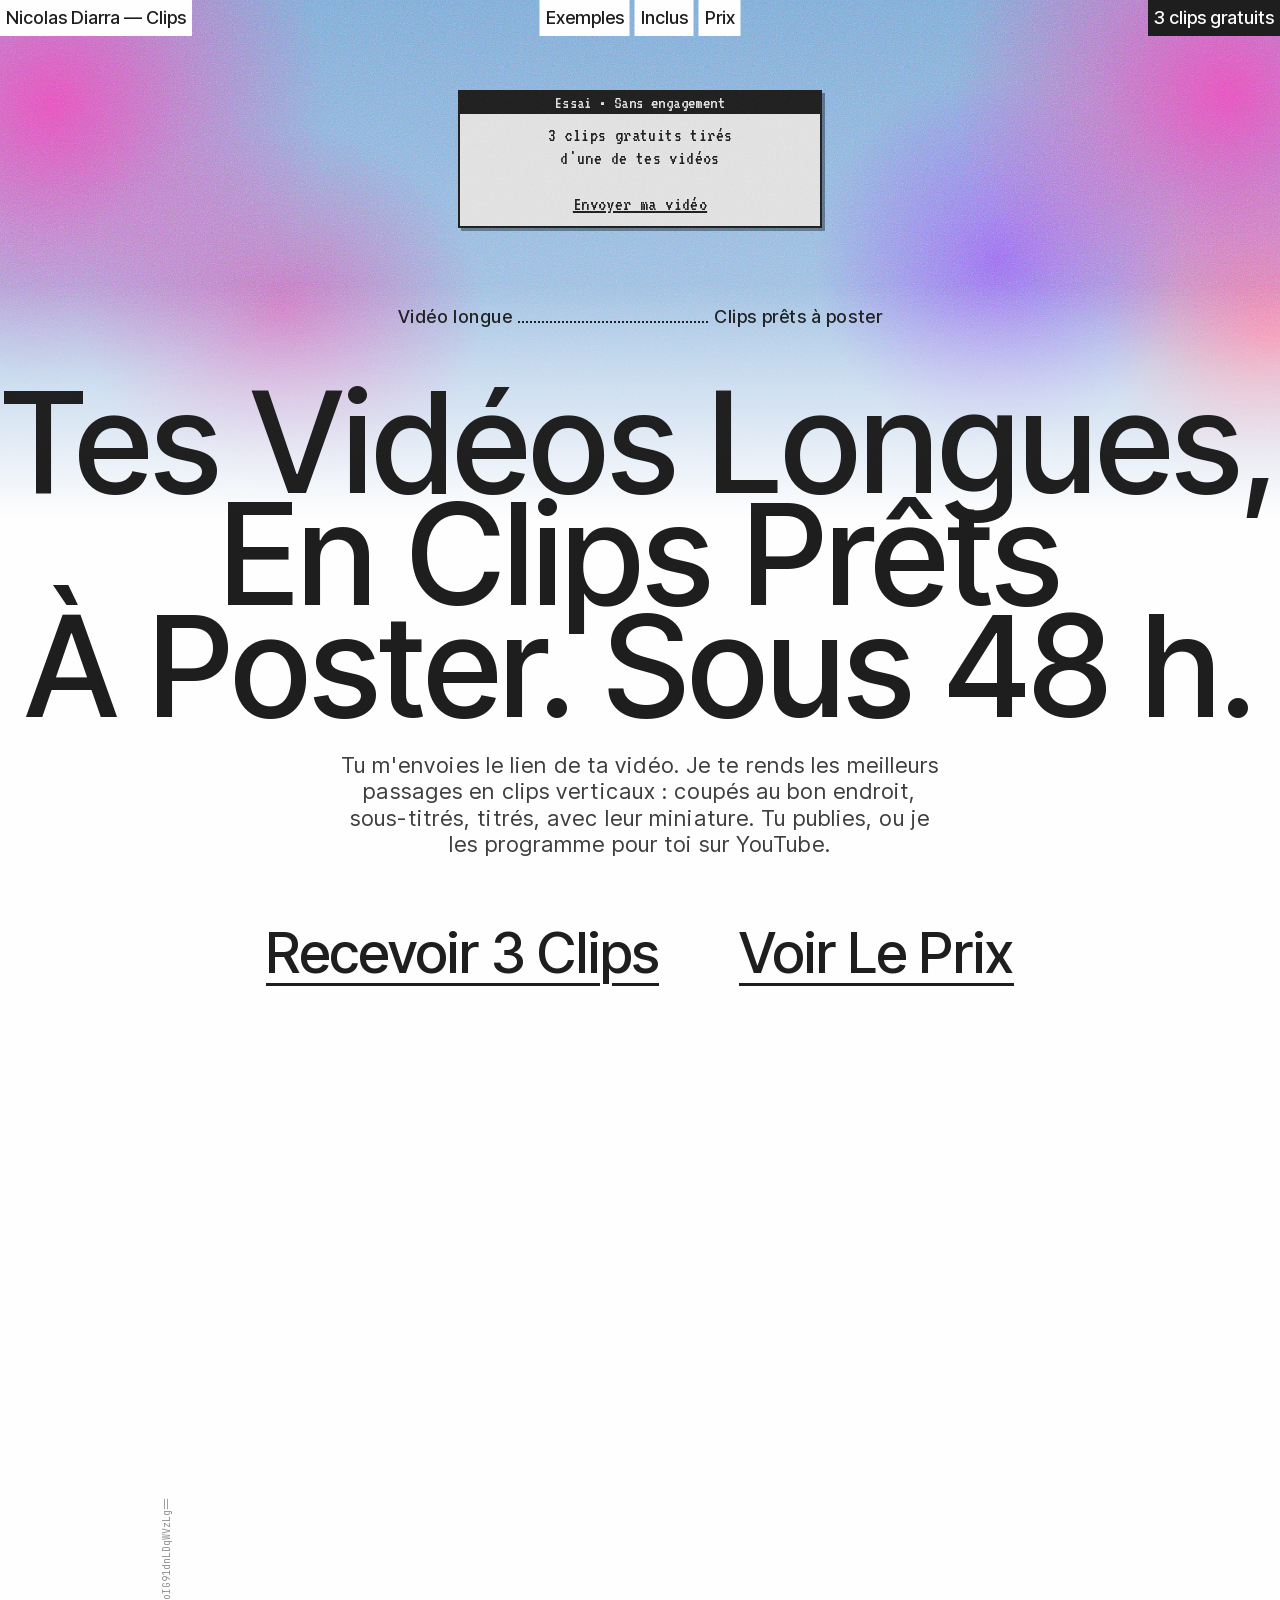
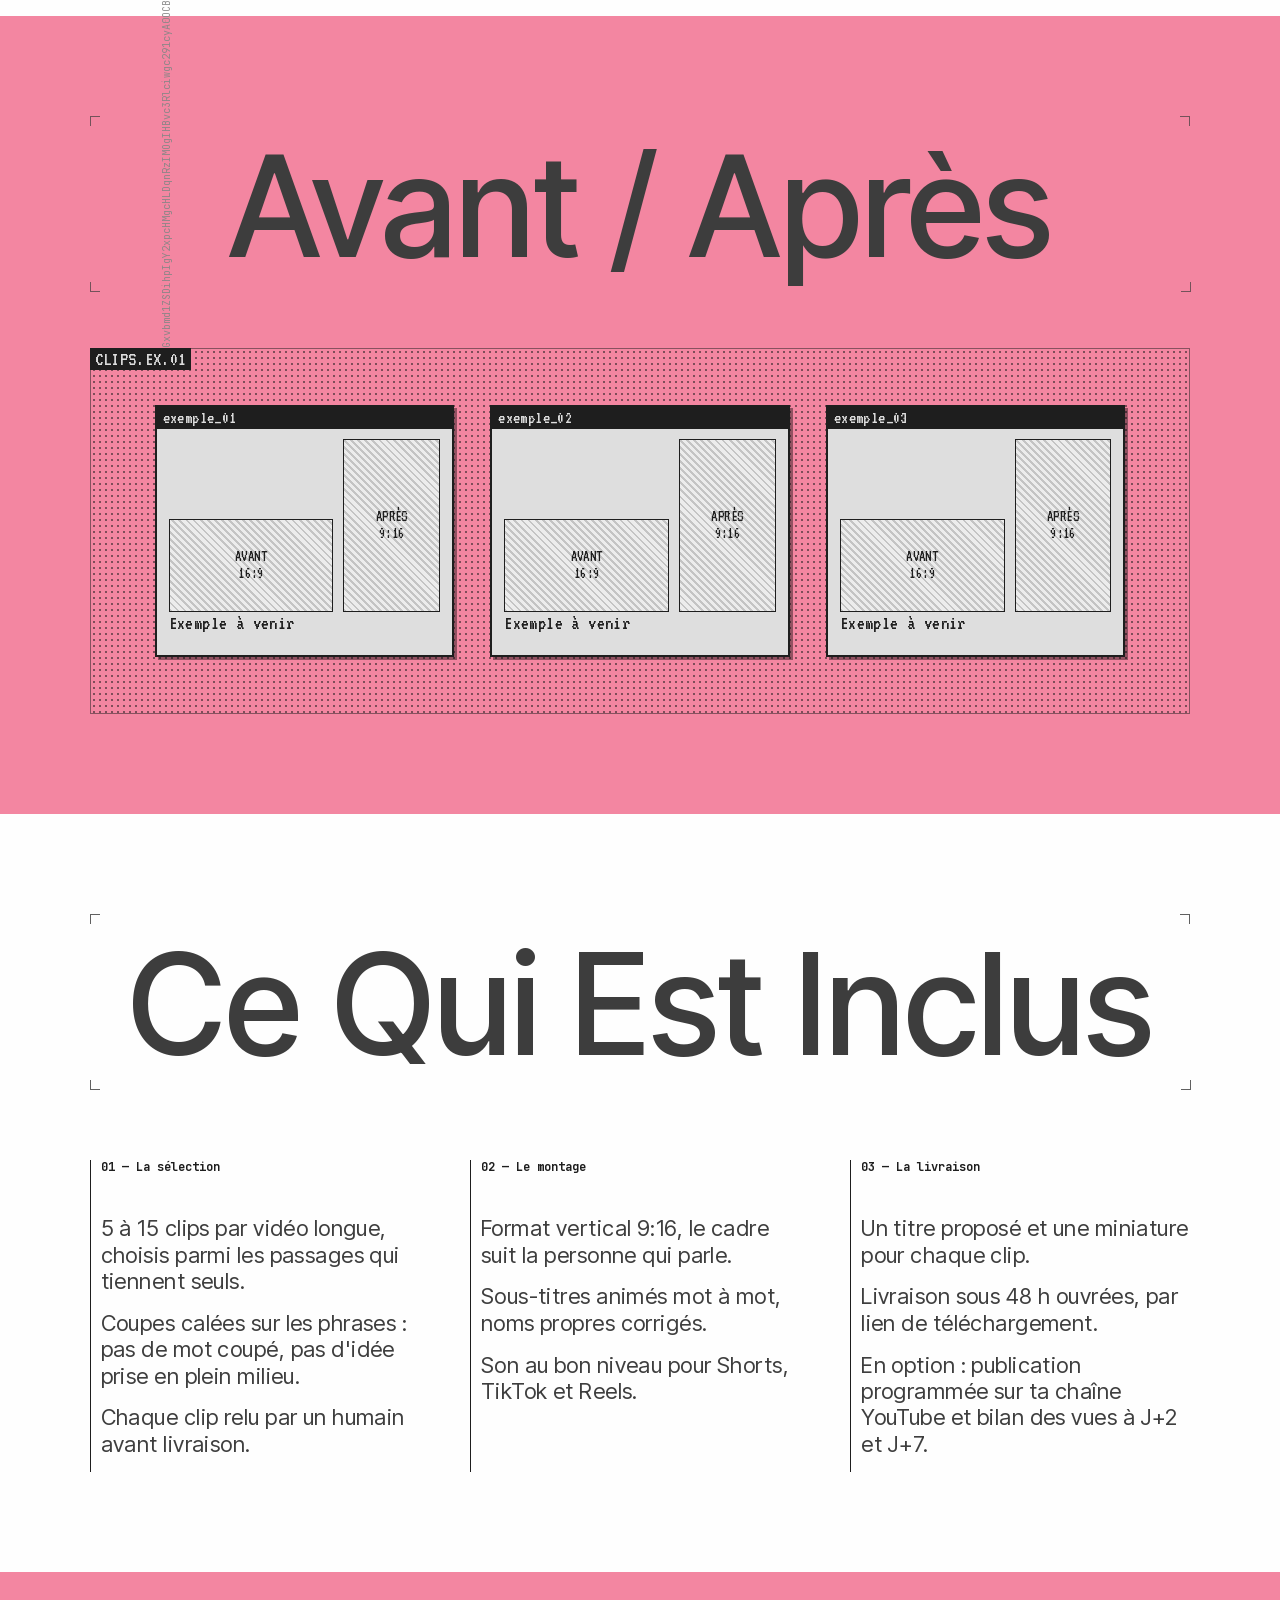
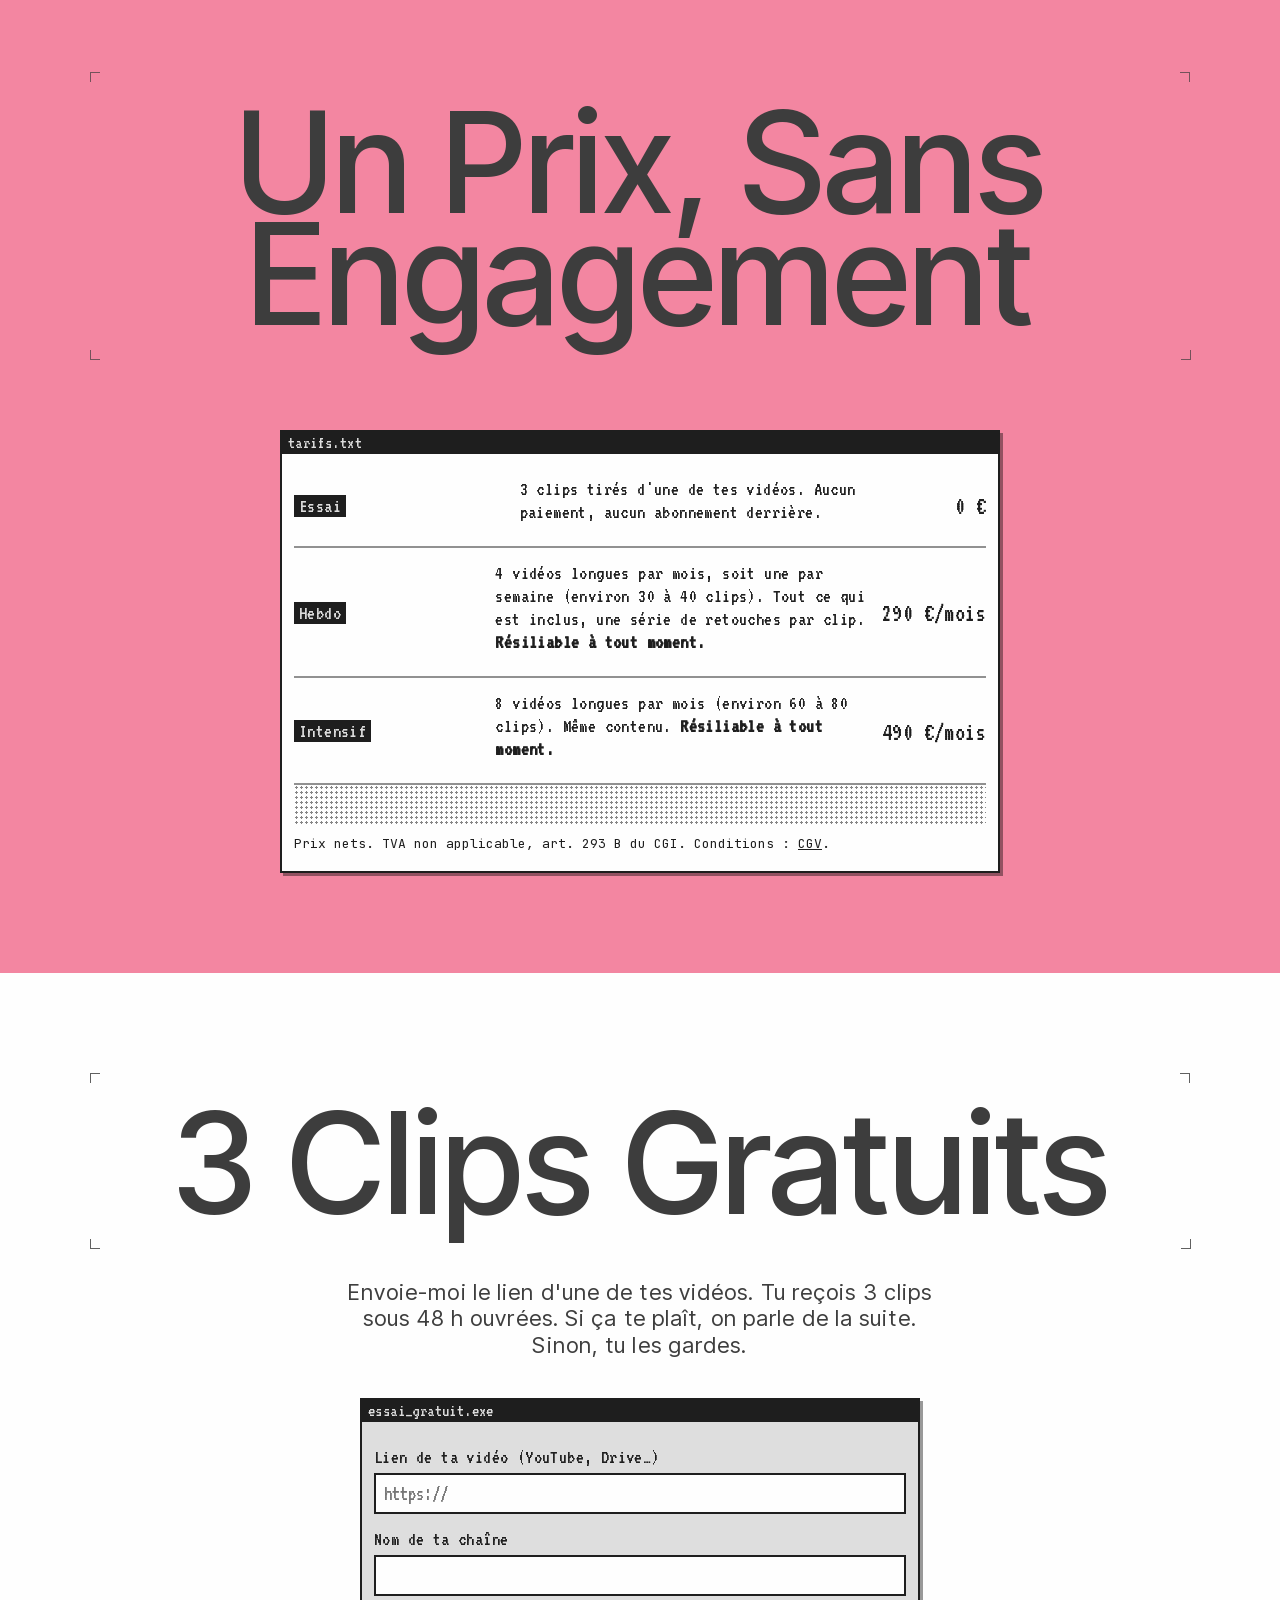
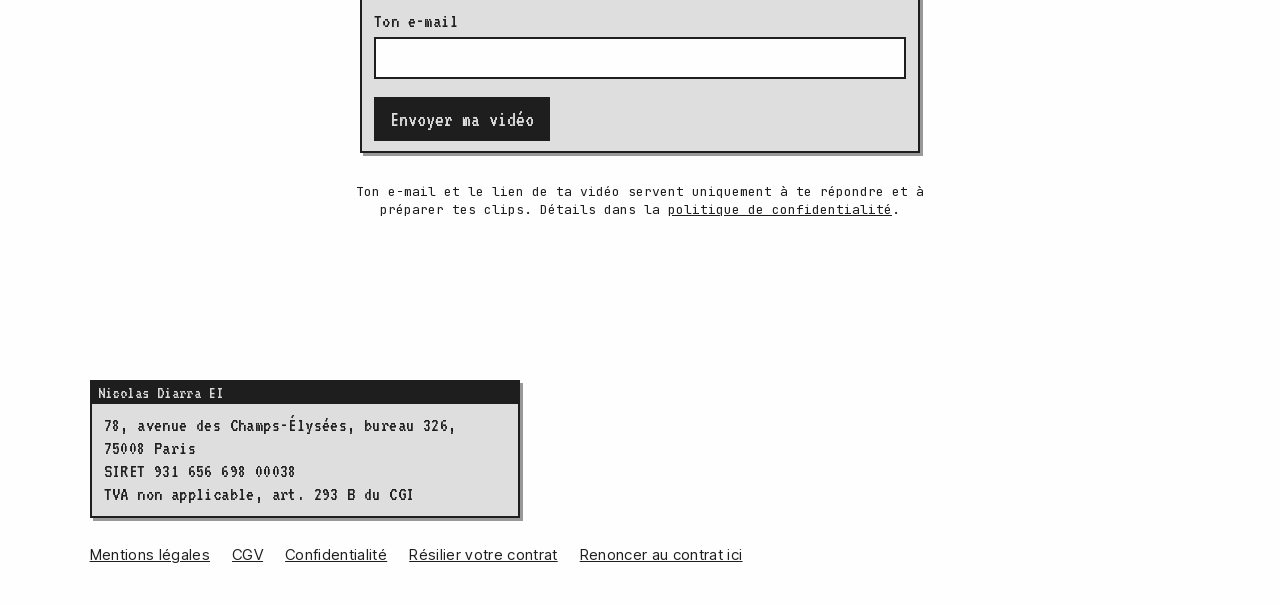
==== index.html @ 6a2fa3ce "Exemples : texte neutre en attendant les vrais" ====
<!doctype html>
<html lang="fr">
<head>
  <meta charset="utf-8">
  <meta name="viewport" content="width=device-width, initial-scale=1">
  <title>Tes vidéos longues en clips prêts à poster — Nicolas Diarra</title>
  <meta name="description" content="Clips verticaux sous-titrés, titrés, avec miniature, tirés de tes vidéos longues. Livrés sous 48 h ouvrées. Abonnement sans engagement.">
  <link rel="stylesheet" href="style.css">
</head>
<body>

<header class="nav">
  <div><a href="#">Nicolas Diarra — Clips</a></div>
  <div class="centre">
    <a href="#exemples">Exemples</a>
    <a href="#inclus">Inclus</a>
    <a href="#prix">Prix</a>
  </div>
  <div><a class="noir" href="#essai">3 clips gratuits</a></div>
</header>

<main>

<section class="heros">
  <div class="fenetre">
    <div class="barre">Essai • Sans engagement</div>
    <div class="contenu">3 clips gratuits tirés<br>d'une de tes vidéos<br><br><a href="#essai">Envoyer ma vidéo</a></div>
  </div>

  <p class="pointilles">Vidéo longue <span class="points"></span> Clips prêts à poster</p>

  <h1 class="geant">Tes Vidéos Longues,<br>En Clips Prêts<br>À Poster. Sous 48&nbsp;h.</h1>

  <p class="centre-texte chapeau">Tu m'envoies le lien de ta vidéo. Je te rends les meilleurs passages en clips verticaux : coupés au bon endroit, sous-titrés, titrés, avec leur miniature. Tu publies, ou je les programme pour toi sur YouTube.</p>

  <div class="actions">
    <a class="action" href="#essai">Recevoir 3 Clips</a>
    <a class="action" href="#prix">Voir Le Prix</a>
  </div>

  <span class="vertical" aria-hidden="true">Vmlkw6lvIGxvbmd1ZSDihpIgY2xpcHMgcHLDqnRzIMOgIHBvc3Rlciwgc291cyA0OCBoIG91dnLDqWVzLg==</span>
</section>

<section id="exemples" class="rose">
  <div class="crochets"><h2 class="grand">Avant / Après</h2></div>

  <div class="trame">
    <span class="etiquette badge">CLIPS.EX.01</span>
    <!-- Remplacer chaque .ecran par une vraie capture ou une courte vidéo
         (<video src="…" muted loop playsinline autoplay>), uniquement avec l'accord écrit du créateur concerné. -->
    <div class="exemples">
      <div class="fenetre">
        <div class="barre">exemple_01</div>
        <div class="contenu">
          <div class="ecrans">
            <div class="ecran paysage">AVANT<br>16:9</div>
            <div class="ecran portrait">APRÈS<br>9:16</div>
          </div>
          <p class="exemple-legende">Exemple à venir</p>
        </div>
      </div>
      <div class="fenetre">
        <div class="barre">exemple_02</div>
        <div class="contenu">
          <div class="ecrans">
            <div class="ecran paysage">AVANT<br>16:9</div>
            <div class="ecran portrait">APRÈS<br>9:16</div>
          </div>
          <p class="exemple-legende">Exemple à venir</p>
        </div>
      </div>
      <div class="fenetre">
        <div class="barre">exemple_03</div>
        <div class="contenu">
          <div class="ecrans">
            <div class="ecran paysage">AVANT<br>16:9</div>
            <div class="ecran portrait">APRÈS<br>9:16</div>
          </div>
          <p class="exemple-legende">Exemple à venir</p>
        </div>
      </div>
    </div>
  </div>
</section>

<section id="inclus">
  <div class="crochets"><h2 class="grand">Ce Qui Est Inclus</h2></div>

  <div class="colonnes">
    <div class="colonne">
      <span class="mono">01 — La sélection</span>
      <ul>
        <li>5 à 15 clips par vidéo longue, choisis parmi les passages qui tiennent seuls.</li>
        <li>Coupes calées sur les phrases : pas de mot coupé, pas d'idée prise en plein milieu.</li>
        <li>Chaque clip relu par un humain avant livraison.</li>
      </ul>
    </div>
    <div class="colonne">
      <span class="mono">02 — Le montage</span>
      <ul>
        <li>Format vertical 9:16, le cadre suit la personne qui parle.</li>
        <li>Sous-titres animés mot à mot, noms propres corrigés.</li>
        <li>Son au bon niveau pour Shorts, TikTok et Reels.</li>
      </ul>
    </div>
    <div class="colonne">
      <span class="mono">03 — La livraison</span>
      <ul>
        <li>Un titre proposé et une miniature pour chaque clip.</li>
        <li>Livraison sous 48 h ouvrées, par lien de téléchargement.</li>
        <li>En option : publication programmée sur ta chaîne YouTube et bilan des vues à J+2 et J+7.</li>
      </ul>
    </div>
  </div>
</section>

<section id="prix" class="rose">
  <div class="crochets"><h2 class="grand">Un Prix, Sans Engagement</h2></div>

  <div class="tarifs">
    <div class="fenetre blanche">
      <div class="barre">tarifs.txt</div>
      <div class="contenu">
        <div class="ligne">
          <span><span class="etiquette">Essai</span></span>
          <p>3 clips tirés d'une de tes vidéos. Aucun paiement, aucun abonnement derrière.</p>
          <span class="prix">0 €</span>
        </div>
        <div class="ligne">
          <span><span class="etiquette">Hebdo</span></span>
          <p>4 vidéos longues par mois, soit une par semaine (environ 30 à 40 clips). Tout ce qui est inclus, une série de retouches par clip. <strong>Résiliable à tout moment.</strong></p>
          <span class="prix">290 €/mois</span>
        </div>
        <div class="ligne">
          <span><span class="etiquette">Intensif</span></span>
          <p>8 vidéos longues par mois (environ 60 à 80 clips). Même contenu. <strong>Résiliable à tout moment.</strong></p>
          <span class="prix">490 €/mois</span>
        </div>
        <div class="fin-tableau"></div>
        <p class="note">Prix nets. TVA non applicable, art. 293 B du CGI. Conditions : <a href="cgv.html">CGV</a>.</p>
      </div>
    </div>
  </div>
</section>

<section id="essai">
  <div class="crochets"><h2 class="grand">3 Clips Gratuits</h2></div>
  <p class="centre-texte chapeau">Envoie-moi le lien d'une de tes vidéos. Tu reçois 3 clips sous 48 h ouvrées. Si ça te plaît, on parle de la suite. Sinon, tu les gardes.</p>
  <form class="fenetre formulaire" action="https://formsubmit.co/devichtus.pro@gmail.com" method="POST">
    <div class="barre">essai_gratuit.exe</div>
    <div class="contenu">
      <input type="hidden" name="_subject" value="Essai : 3 clips gratuits">
      <input type="hidden" name="_template" value="table">
      <input type="hidden" name="_next" value="">
      <input type="hidden" name="_autoresponse" value="Bien reçu ! Je regarde ta vidéo et je t'envoie tes 3 clips sous 48 h ouvrées. — Nicolas">
      <label for="essai-video">Lien de ta vidéo (YouTube, Drive…)</label>
      <input id="essai-video" name="video" type="url" required placeholder="https://">
      <label for="essai-chaine">Nom de ta chaîne</label>
      <input id="essai-chaine" name="chaine" type="text" required>
      <label for="essai-email">Ton e-mail</label>
      <input id="essai-email" name="email" type="email" required>
      <button class="bouton-terminal" type="submit">Envoyer ma vidéo</button>
    </div>
  </form>
  <p class="centre-texte note">Ton e-mail et le lien de ta vidéo servent uniquement à te répondre et à préparer tes clips. Détails dans la <a href="confidentialite.html">politique de confidentialité</a>.</p>
</section>

</main>

<footer>
  <div class="fenetre">
    <div class="barre">Nicolas Diarra EI</div>
    <div class="contenu">78, avenue des Champs-Élysées, bureau 326, 75008 Paris<br>SIRET 931 656 698 00038<br>TVA non applicable, art. 293 B du CGI</div>
  </div>
  <nav>
    <a href="mentions-legales.html">Mentions légales</a>
    <a href="cgv.html">CGV</a>
    <a href="confidentialite.html">Confidentialité</a>
    <a href="resilier.html">Résilier votre contrat</a>
    <a href="retractation.html">Renoncer au contrat ici</a>
  </nav>
</footer>

<script src="formulaires.js" defer></script>
</body>
</html>
---- style.css ----
/* Valeurs relevées dans le code de typesafe.ai (site Framer) : couleurs,
   tailles, interlignages et approches de lettres de leurs styles de texte.
   Leurs polices de titre (Die Grotesk C, LisaTerminal Paper) sont payantes :
   remplacées par des polices libres (OFL) hébergées ici, aucune requête externe.
     Die Grotesk C       → Inter Tight
     LisaTerminal Paper  → VT323
     JetBrains Mono      → JetBrains Mono (la même) */
@font-face { font-family: "Inter Tight"; src: url("fonts/InterTight.woff2") format("woff2"); font-weight: 100 900; font-display: swap; }
@font-face { font-family: "JetBrains Mono"; src: url("fonts/JetBrainsMono.woff2") format("woff2"); font-weight: 100 800; font-display: swap; }
@font-face { font-family: "VT323"; src: url("fonts/VT323.woff2") format("woff2"); font-weight: 400; font-display: swap; }

:root {
  /* Couleurs (jetons du site de référence) */
  --fond: #fefefe;
  --encre: #1e1e1e;
  --encre-douce: #1e1e1edb;
  --gris-fonce: #3d3d3d;
  --gris-fenetre: #dedede;
  --gris-filet: #c4c4c4;
  --rose: #f386a1;
  --magenta: #d45bb6;

  /* Familles */
  --grotesk: "Inter Tight", "Helvetica Neue", Arial, sans-serif;
  --mono: "JetBrains Mono", ui-monospace, Menlo, monospace;
  --terminal: "VT323", "JetBrains Mono", monospace;

  --marge: clamp(20px, 7vw, 100px);
}

* { box-sizing: border-box; }
html { scroll-behavior: smooth; }

body {
  margin: 0;
  background: var(--fond);
  color: var(--encre);
  font: 400 17px/1.2 var(--grotesk);   /* texte courant : 17 px, 120 %, +0,02 em */
  letter-spacing: .02em;
  -webkit-font-smoothing: antialiased;
}

a { color: inherit; }

/* --- Navigation : boîtes blanches collées en haut ----------------------- */
.nav {
  position: fixed;
  inset: 0 0 auto 0;
  z-index: 10;
  display: flex;
  justify-content: space-between;
  pointer-events: none;
}
.nav div { display: flex; gap: 5px; }
.nav a {
  pointer-events: auto;
  background: var(--fond);
  color: var(--encre);
  text-decoration: none;
  font: 500 18px/36px var(--grotesk);
  letter-spacing: 0;
  padding: 0 6px;
  height: 36px;
}
.nav a.noir { background: var(--encre); color: var(--fond); }
.nav .centre { position: absolute; left: 50%; transform: translateX(-50%); }
@media (max-width: 720px) { .nav .centre { display: none; } }

/* --- Titres : Medium 500, interlignage 80 %, approche 0 ----------------- */
h1, h2, h3 { font-family: var(--grotesk); font-weight: 500; letter-spacing: 0; margin: 0; }

.geant { font-size: 150px; line-height: .8; text-align: center; }
@media (max-width: 1439px) { .geant { font-size: 140px; } }
@media (max-width: 1199px) { .geant { font-size: 94px; } }
@media (max-width: 809px)  { .geant { font-size: 54px; line-height: .9; padding: 0 12px; } }

.grand { font-size: 140px; line-height: .8; text-align: center; color: var(--gris-fonce); }
@media (max-width: 1199px) { .grand { font-size: 94px; } }
@media (max-width: 809px)  { .grand { font-size: 54px; line-height: .9; } }

/* Crochets d'angle autour d'un bloc de titre */
.crochets { position: relative; padding: 34px 0 30px; margin: 0 var(--marge); }
.crochets::before, .crochets::after {
  content: "";
  position: absolute;
  inset: 0;
  pointer-events: none;
  background:
    linear-gradient(currentColor, currentColor) top left / 10px 1px,
    linear-gradient(currentColor, currentColor) top left / 1px 10px,
    linear-gradient(currentColor, currentColor) top right / 10px 1px,
    linear-gradient(currentColor, currentColor) top right / 1px 10px;
  background-repeat: no-repeat;
  opacity: .7;
}
.crochets::after { transform: scaleY(-1); }

/* --- Textes secondaires ------------------------------------------------- */
.mono { font: 400 12px/1.3 var(--mono); letter-spacing: 0; }
.chapeau { font-size: 22px; line-height: 1.2; letter-spacing: .05em; color: var(--encre-douce); }

/* « Introducing Jev ........ Intelligence beyond chat » : 18 px, 100 %, +0,03 em */
.pointilles {
  display: flex;
  align-items: baseline;
  justify-content: center;
  gap: 6px;
  font: 500 18px/1 var(--grotesk);
  letter-spacing: .03em;
}
.pointilles .points { flex: 0 1 190px; border-bottom: 2px dotted currentColor; }
@media (max-width: 809px) { .pointilles { font-size: 15px; padding: 0 20px; white-space: nowrap; } .pointilles .points { flex-basis: 40px; } }

/* Chaîne décorative verticale : JetBrains Mono 10 px */
.vertical {
  position: absolute;
  left: calc(var(--marge) + 70px);
  top: 520px;
  writing-mode: vertical-rl;
  transform: rotate(180deg);
  font: 10px var(--mono);
  letter-spacing: 0;
  color: #858585e6;
  white-space: nowrap;
  max-height: 560px;
  overflow: hidden;
}
@media (max-width: 1199px) { .vertical { display: none; } }

/* --- Liens d'action : 56 px, 90 %, soulignés ---------------------------- */
.actions { display: flex; flex-wrap: wrap; justify-content: center; gap: 24px 80px; margin-top: 70px; }
.action {
  font: 500 56px/.9 var(--grotesk);
  letter-spacing: 0;
  color: var(--encre);
  text-decoration: underline;
  text-decoration-thickness: 3px;
  text-underline-offset: 10px;
}
.action:hover { text-decoration-thickness: 6px; }
@media (max-width: 809px) { .action { font-size: 34px; } }

/* --- Héros : nuages granuleux (dessinés en CSS) qui se fondent dans le blanc */
.heros { position: relative; padding: 90px 0 130px; }
.heros::before, .heros::after {
  content: "";
  position: absolute;
  inset: 0 0 auto 0;
  height: 520px;
  pointer-events: none;
  -webkit-mask-image: linear-gradient(to bottom, #000 55%, transparent);
  mask-image: linear-gradient(to bottom, #000 55%, transparent);
}
.heros::before {
  background:
    radial-gradient(ellipse 30% 75% at 4% 20%, #e551ba 0%, transparent 72%),
    radial-gradient(ellipse 22% 50% at 22% 60%, #d45bb6cc 0%, transparent 72%),
    radial-gradient(ellipse 30% 75% at 96% 18%, #e551ba 0%, transparent 72%),
    radial-gradient(ellipse 20% 50% at 78% 50%, #9a6cf0 0%, transparent 72%),
    radial-gradient(ellipse 18% 45% at 99% 64%, #f386a1 0%, transparent 72%),
    linear-gradient(to bottom, #7aa8d6, #b3cde9);
}
/* Grain par-dessus (bruit SVG en ligne, aucune image externe) */
.heros::after {
  opacity: .5;
  mix-blend-mode: overlay;
  background-image: url("data:image/svg+xml,%3Csvg xmlns='http://www.w3.org/2000/svg' width='200' height='200'%3E%3Cfilter id='n'%3E%3CfeTurbulence type='fractalNoise' baseFrequency='.9' numOctaves='2' stitchTiles='stitch'/%3E%3C/filter%3E%3Crect width='100%25' height='100%25' filter='url(%23n)'/%3E%3C/svg%3E");
}
.heros > * { position: relative; }
.heros .fenetre { margin: 0 auto 80px; width: min(364px, 90%); text-align: center; }
.heros .pointilles { margin-bottom: 60px; }

/* --- Fenêtres rétro (police terminal) ----------------------------------- */
.fenetre {
  background: var(--gris-fenetre);
  border: 2px solid var(--encre);
  box-shadow: 3px 3px 0 rgba(0, 0, 0, .4);
  font: 400 20px/1.15 var(--terminal);
  letter-spacing: .02em;
  color: var(--encre);
}
.fenetre .barre {
  background: var(--encre);
  color: var(--gris-fenetre);
  font: 400 18px/22px var(--terminal);
  padding: 0 6px;
  white-space: nowrap;
  overflow: hidden;
  text-overflow: ellipsis;
}
.fenetre .contenu { padding: 10px 12px; }
.fenetre p { margin: 0 0 .5em; }
.fenetre.blanche { background: var(--fond); }
.etiquette {
  display: inline-block;
  background: var(--encre);
  color: var(--gris-fenetre);
  font: 400 20px/1.1 var(--terminal);
  padding: 0 5px;
}

/* --- Sections ----------------------------------------------------------- */
section { padding: 100px 0; }
.rose { background: var(--rose); color: var(--gris-fonce); }
.rose .action { color: var(--gris-fonce); }

/* Trame de points (évoque le rendu tramé de la référence) */
.trame {
  background-color: var(--rose);
  background-image: radial-gradient(rgba(30, 30, 30, .55) 1px, transparent 1.3px);
  background-size: 6px 6px;
  border: 1px solid rgba(30, 30, 30, .5);
  margin: 56px var(--marge) 0;
  padding: 56px clamp(16px, 5vw, 70px);
  position: relative;
}
.trame .badge { position: absolute; top: -1px; left: -1px; }

.exemples { display: grid; gap: 36px; grid-template-columns: repeat(auto-fit, minmax(270px, 1fr)); }
.ecrans { display: grid; grid-template-columns: 1.7fr 1fr; gap: 10px; align-items: end; }
.ecran {
  background: repeating-linear-gradient(45deg, var(--gris-filet) 0 2px, #ececec 2px 5px);
  border: 1px solid var(--encre);
  display: grid;
  place-items: center;
  text-align: center;
  font: 16px/1.1 var(--terminal);
  padding: 6px;
}
.ecran.paysage { aspect-ratio: 16 / 9; }
.ecran.portrait { aspect-ratio: 9 / 16; }
.ecran img, .ecran video { width: 100%; height: 100%; object-fit: cover; display: block; }
.exemple-legende { margin-top: 10px; }

/* Colonnes : filet vertical, libellé mono 12 px, texte 22 px */
.colonnes {
  display: grid;
  gap: 40px;
  grid-template-columns: repeat(auto-fit, minmax(250px, 1fr));
  margin: 70px var(--marge) 0;
}
.colonne { border-left: 1px solid currentColor; padding-left: 10px; }
.colonne .mono { display: block; font-weight: 700; margin-bottom: 40px; }
.colonne ul { list-style: none; margin: 0; padding: 0; }
.colonne li { margin: 0 0 .7em; font-size: 22px; line-height: 1.2; letter-spacing: .02em; color: var(--encre-douce); }

/* Tarifs : lignes façon tableau de la référence */
.tarifs { max-width: 760px; margin: 70px auto 0; padding: 0 20px; }
.ligne {
  display: grid;
  grid-template-columns: minmax(120px, 1fr) 2fr auto;
  gap: 16px;
  align-items: center;
  padding: 14px 0 12px;
  border-bottom: 2px solid #858585e6;
}
.ligne .prix { font: 400 26px var(--terminal); white-space: nowrap; }
@media (max-width: 600px) {
  .ligne { grid-template-columns: 1fr auto; }
  .ligne p { grid-column: 1 / -1; grid-row: 2; }
}
.fin-tableau {
  height: 40px;
  margin-bottom: 10px;
  background-image: radial-gradient(#858585 1px, transparent 1.2px);
  background-size: 5px 5px;
}

.note { font: 400 13px/1.45 var(--mono); letter-spacing: 0; }
.centre-texte { text-align: center; max-width: 640px; margin: 30px auto 0; padding: 0 20px; }

/* --- Pied de page ------------------------------------------------------- */
footer { padding: 60px var(--marge) 40px; }
footer .fenetre { max-width: 430px; }
footer nav { display: flex; flex-wrap: wrap; gap: 6px 22px; margin-top: 28px; font-size: 15px; }

/* --- Pages juridiques --------------------------------------------------- */
.juridique { max-width: 780px; margin: 0 auto; padding: 120px 20px 60px; }
.juridique h1 { font-size: 94px; line-height: .8; margin-bottom: 24px; }
@media (max-width: 809px) { .juridique h1 { font-size: 54px; } }
.juridique h2 { font-size: 30px; line-height: .9; letter-spacing: .02em; margin: 2em 0 .7em; padding-top: 14px; border-top: 1px solid var(--gris-filet); }
.juridique h3 { font-size: 20px; letter-spacing: .02em; margin: 1.5em 0 .4em; }
.juridique p, .juridique li { font-size: 17px; line-height: 1.45; color: var(--encre-douce); }
.juridique .fenetre { margin: 1.6em 0; }
.juridique .fenetre p { color: var(--encre); font-size: 20px; line-height: 1.15; }
.juridique .action { font-size: 40px; }

/* Informations à compléter avant la mise en ligne : visibles exprès. */
mark.todo { background: #ff2d55; color: #fff; padding: 0 .3em; font-family: var(--mono); font-size: .8em; letter-spacing: 0; }

/* --- Formulaires (fenêtre rétro, police terminal) ----------------------- */
.formulaire { max-width: 560px; margin: 40px auto 0; text-align: left; }
.formulaire label { display: block; margin: 14px 0 4px; font-size: 20px; }
.formulaire input {
  width: 100%;
  font: 400 21px/1.2 var(--terminal);
  color: var(--encre);
  background: var(--fond);
  border: 2px solid var(--encre);
  border-radius: 0;
  padding: 6px 8px;
}
.formulaire input:focus { outline: 3px solid var(--magenta); outline-offset: 0; }
.bouton-terminal {
  margin-top: 18px;
  background: var(--encre);
  color: var(--gris-fenetre);
  font: 400 22px/1 var(--terminal);
  border: 2px solid var(--encre);
  border-radius: 0;
  padding: 9px 14px;
  cursor: pointer;
}
.bouton-terminal:hover { background: var(--magenta); border-color: var(--magenta); color: var(--fond); }
.bouton-terminal.secondaire { background: var(--fond); color: var(--encre); margin-right: 8px; }
.recap dl { margin: 6px 0 0; }
.recap dt { font-size: 16px; color: var(--gris-fonce); margin-top: 8px; }
.recap dd { margin: 0; font-size: 21px; }
.juridique .formulaire { margin: 1.6em 0; }
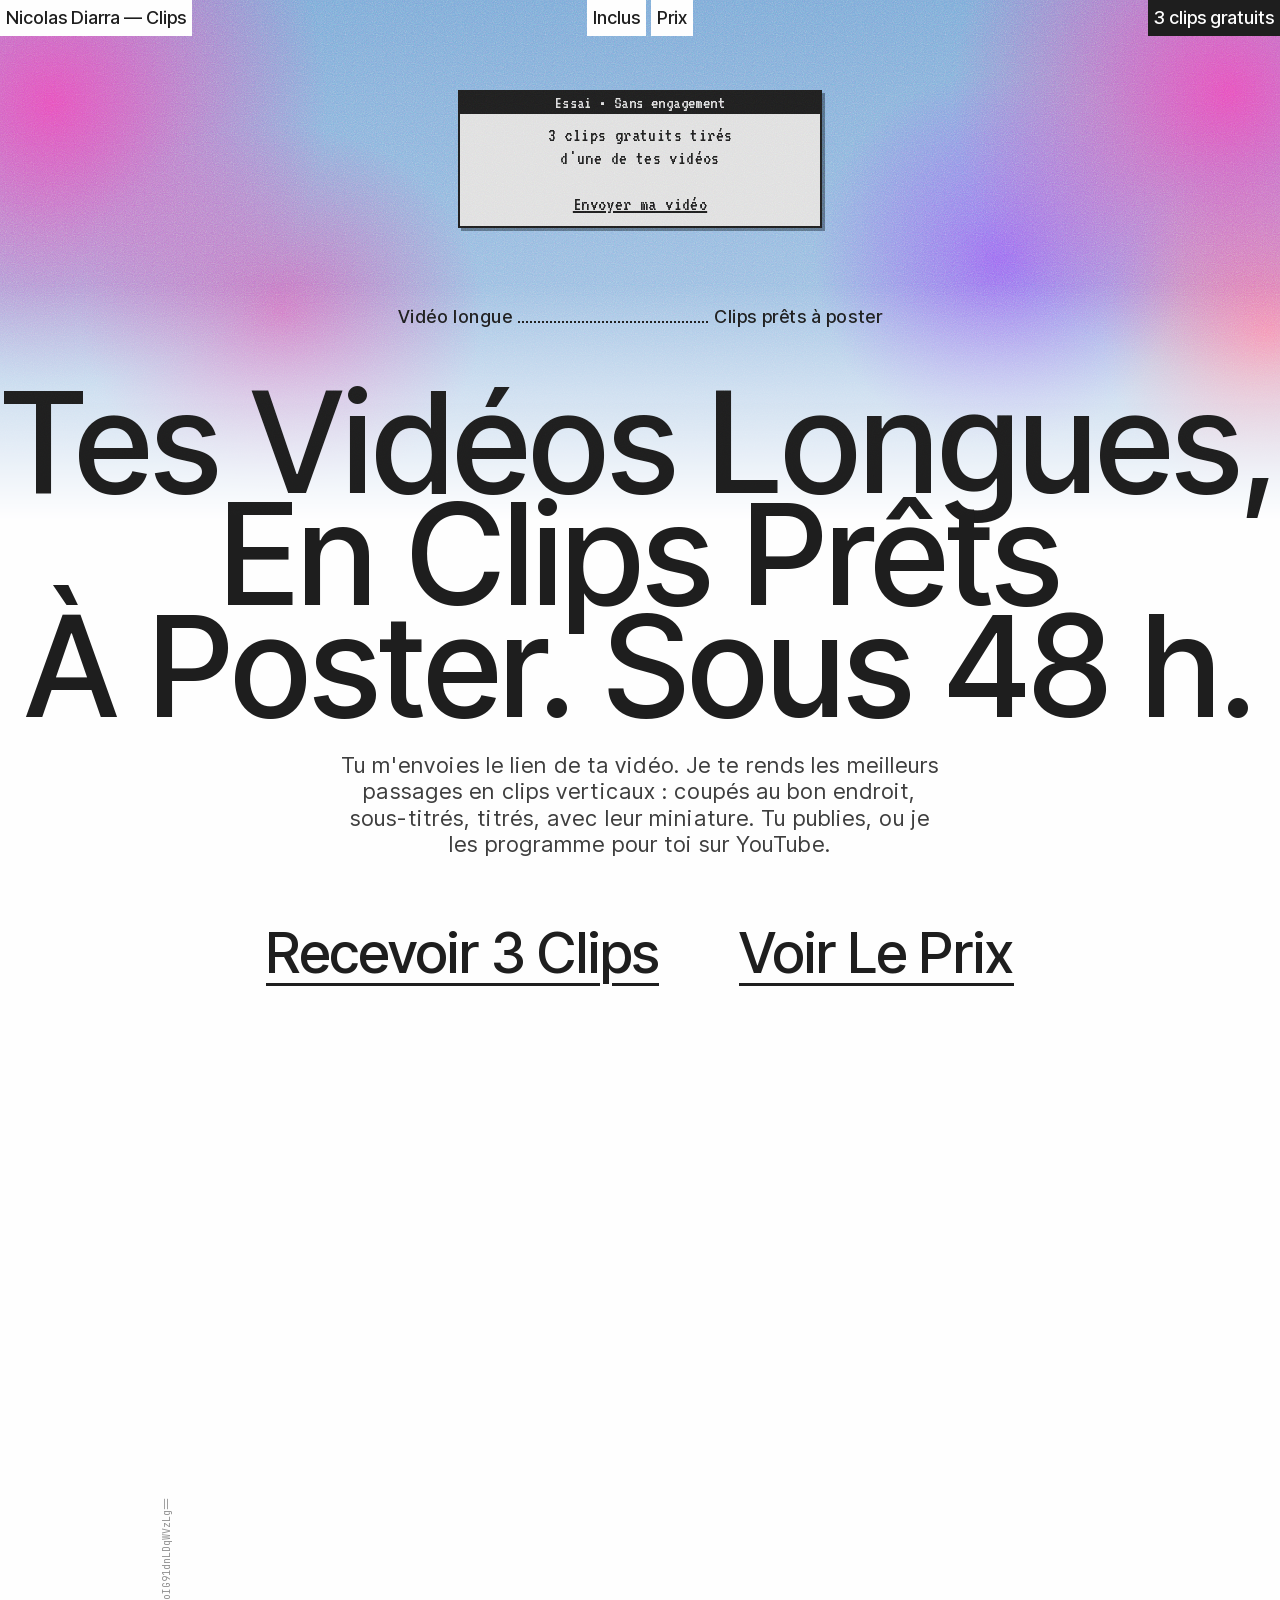
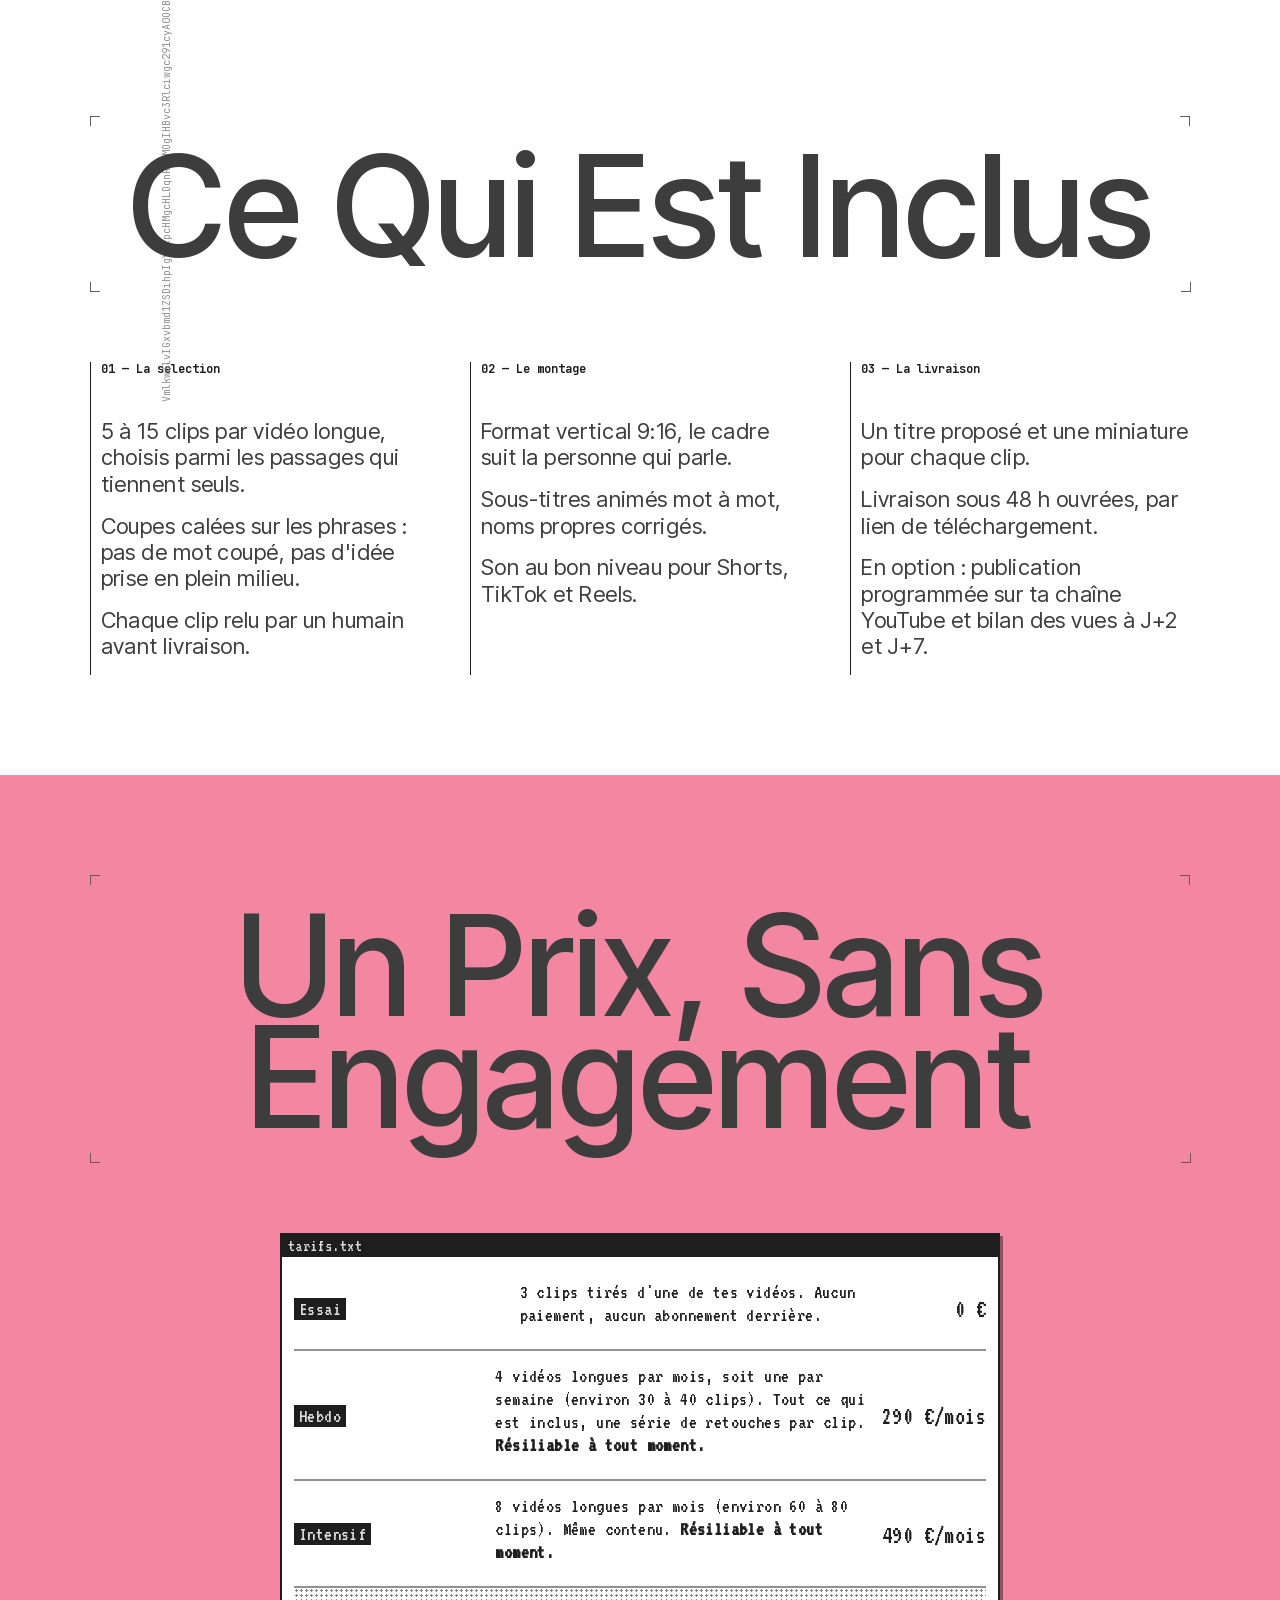
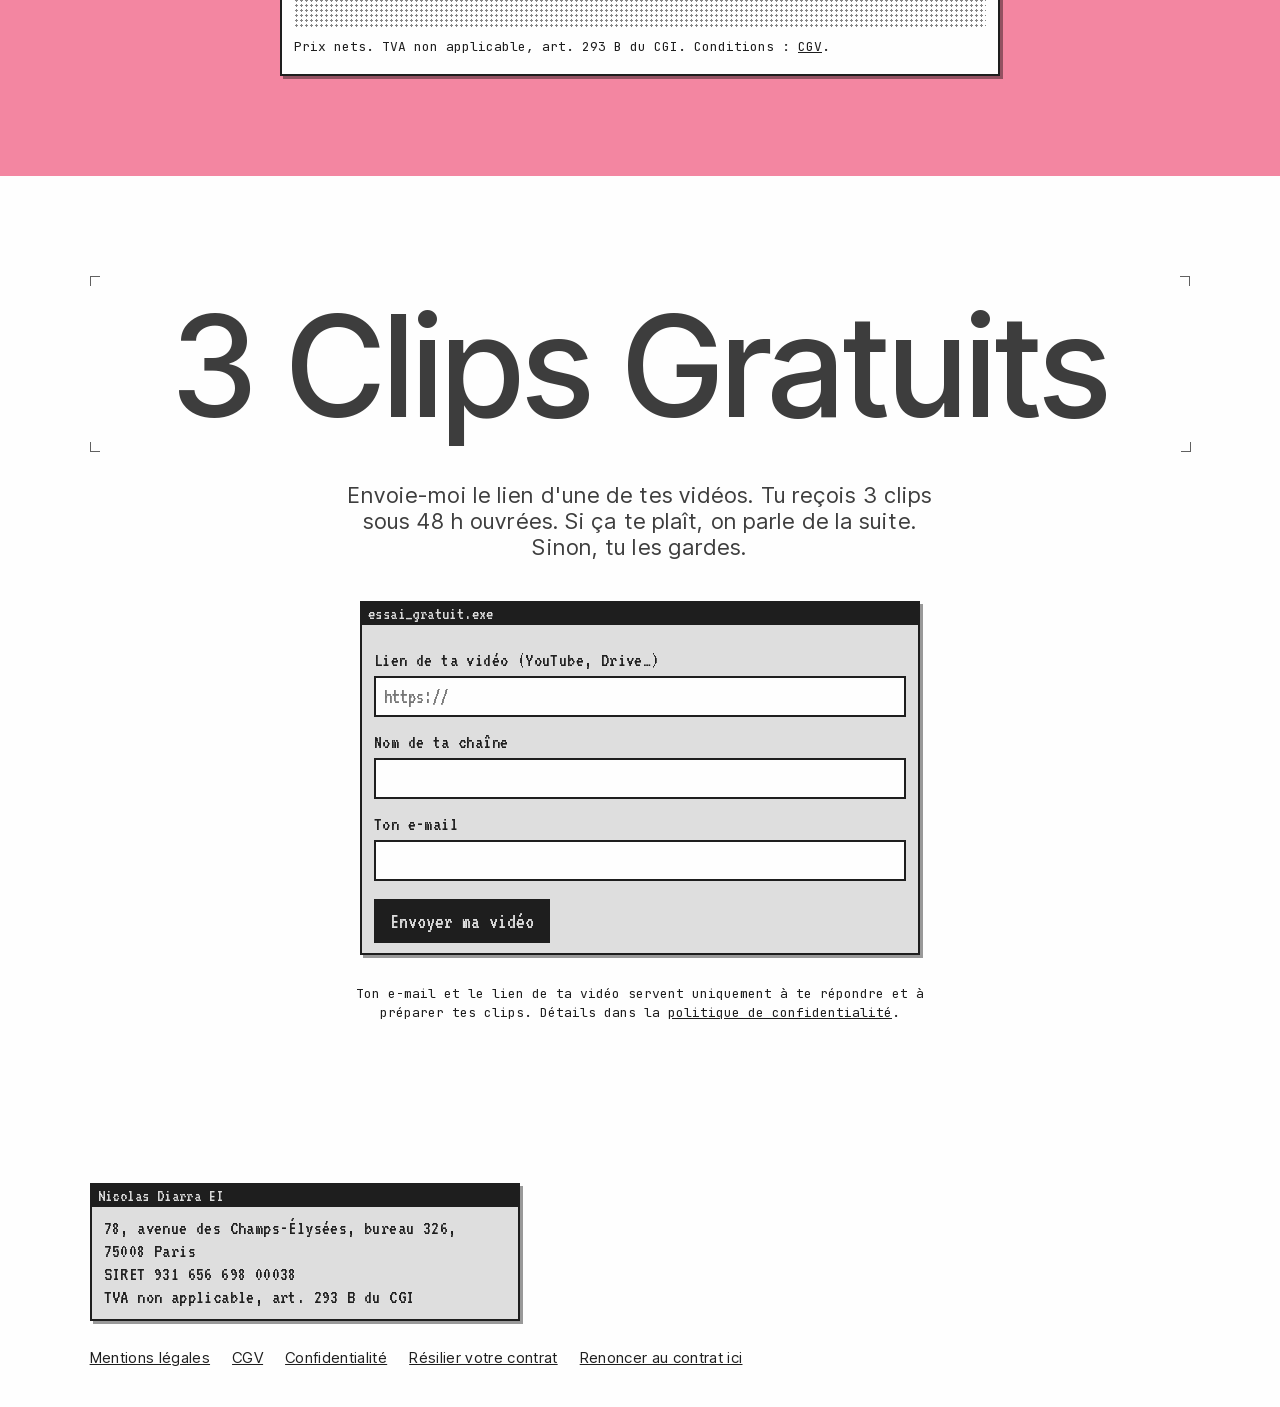
==== commit 52fc2277: "Retrait de la section avant/après tant qu'il n'y a pas d'exemples" ====
--- a/index.html
+++ b/index.html
@@ -12,7 +12,6 @@
 <header class="nav">
   <div><a href="#">Nicolas Diarra — Clips</a></div>
   <div class="centre">
-    <a href="#exemples">Exemples</a>
     <a href="#inclus">Inclus</a>
     <a href="#prix">Prix</a>
   </div>
@@ -39,48 +38,6 @@
   </div>
 
   <span class="vertical" aria-hidden="true">Vmlkw6lvIGxvbmd1ZSDihpIgY2xpcHMgcHLDqnRzIMOgIHBvc3Rlciwgc291cyA0OCBoIG91dnLDqWVzLg==</span>
-</section>
-
-<section id="exemples" class="rose">
-  <div class="crochets"><h2 class="grand">Avant / Après</h2></div>
-
-  <div class="trame">
-    <span class="etiquette badge">CLIPS.EX.01</span>
-    <!-- Remplacer chaque .ecran par une vraie capture ou une courte vidéo
-         (<video src="…" muted loop playsinline autoplay>), uniquement avec l'accord écrit du créateur concerné. -->
-    <div class="exemples">
-      <div class="fenetre">
-        <div class="barre">exemple_01</div>
-        <div class="contenu">
-          <div class="ecrans">
-            <div class="ecran paysage">AVANT<br>16:9</div>
-            <div class="ecran portrait">APRÈS<br>9:16</div>
-          </div>
-          <p class="exemple-legende">Exemple à venir</p>
-        </div>
-      </div>
-      <div class="fenetre">
-        <div class="barre">exemple_02</div>
-        <div class="contenu">
-          <div class="ecrans">
-            <div class="ecran paysage">AVANT<br>16:9</div>
-            <div class="ecran portrait">APRÈS<br>9:16</div>
-          </div>
-          <p class="exemple-legende">Exemple à venir</p>
-        </div>
-      </div>
-      <div class="fenetre">
-        <div class="barre">exemple_03</div>
-        <div class="contenu">
-          <div class="ecrans">
-            <div class="ecran paysage">AVANT<br>16:9</div>
-            <div class="ecran portrait">APRÈS<br>9:16</div>
-          </div>
-          <p class="exemple-legende">Exemple à venir</p>
-        </div>
-      </div>
-    </div>
-  </div>
 </section>
 
 <section id="inclus">
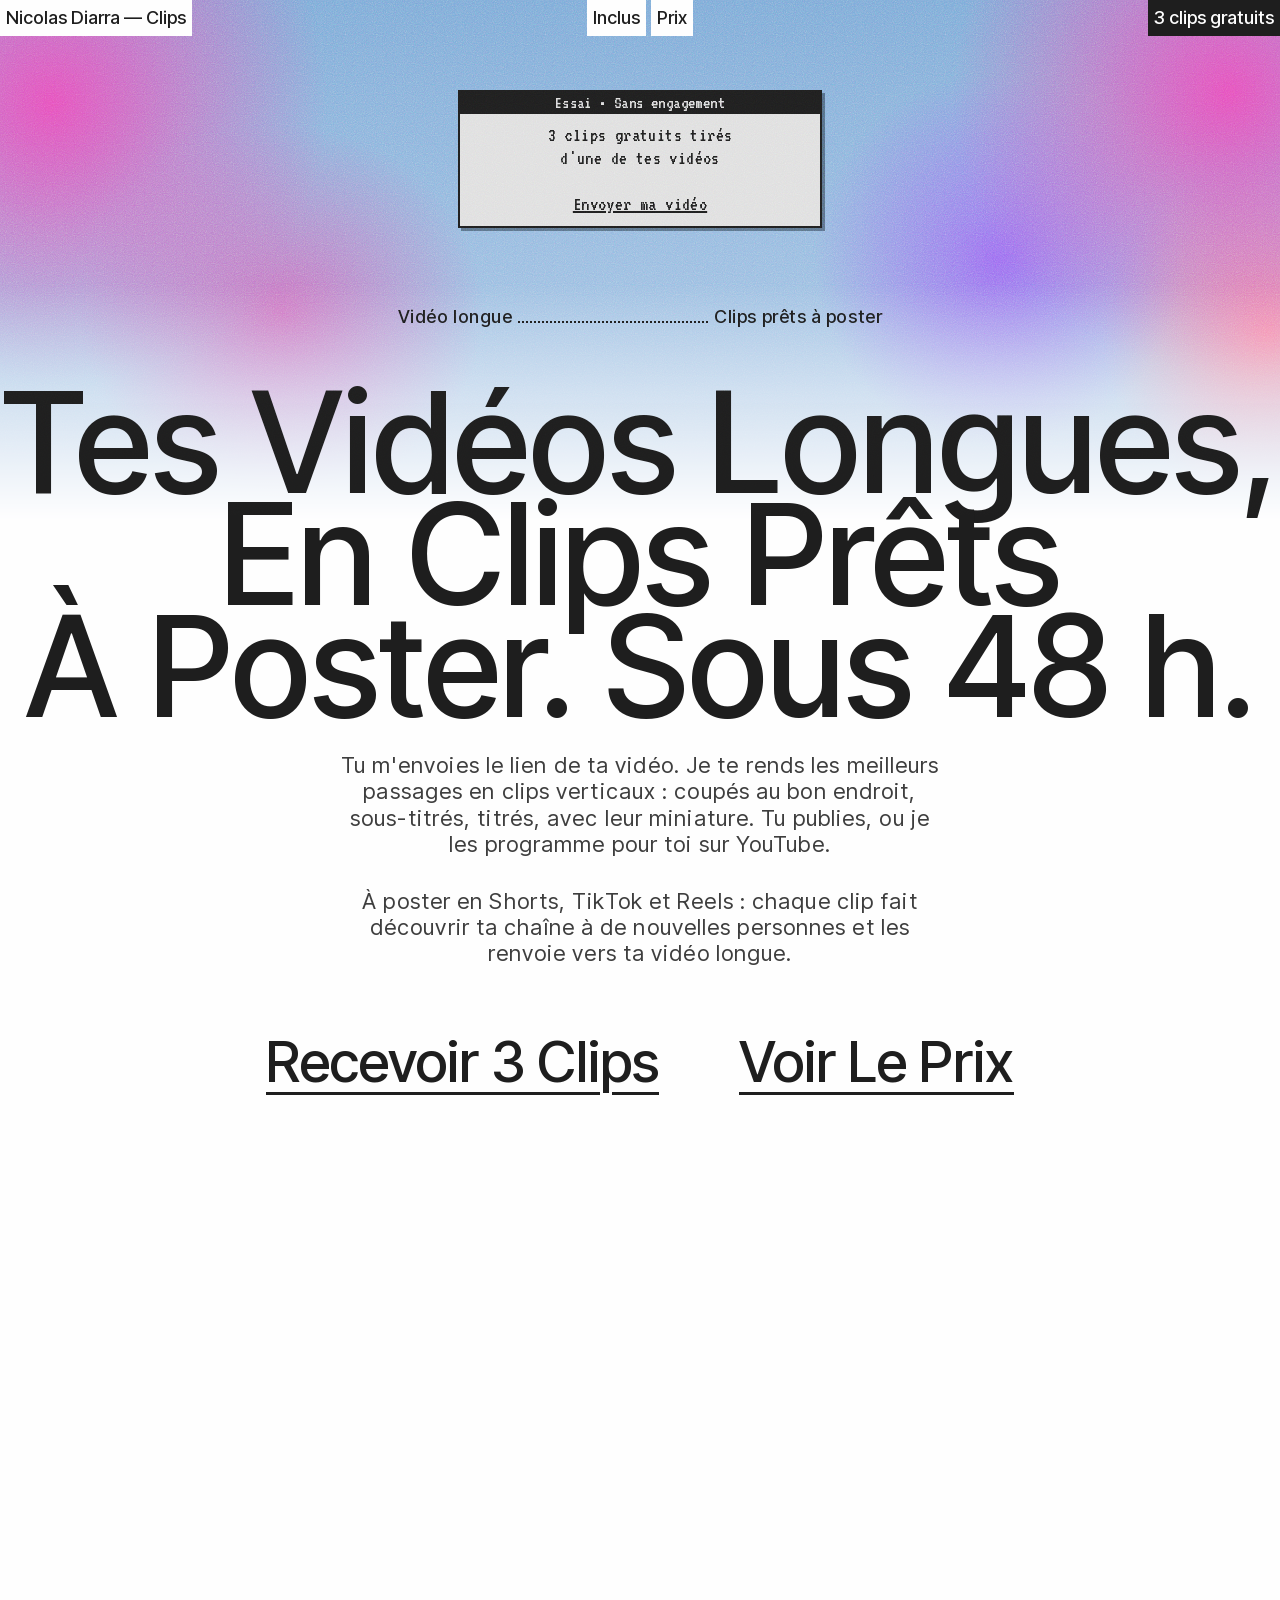
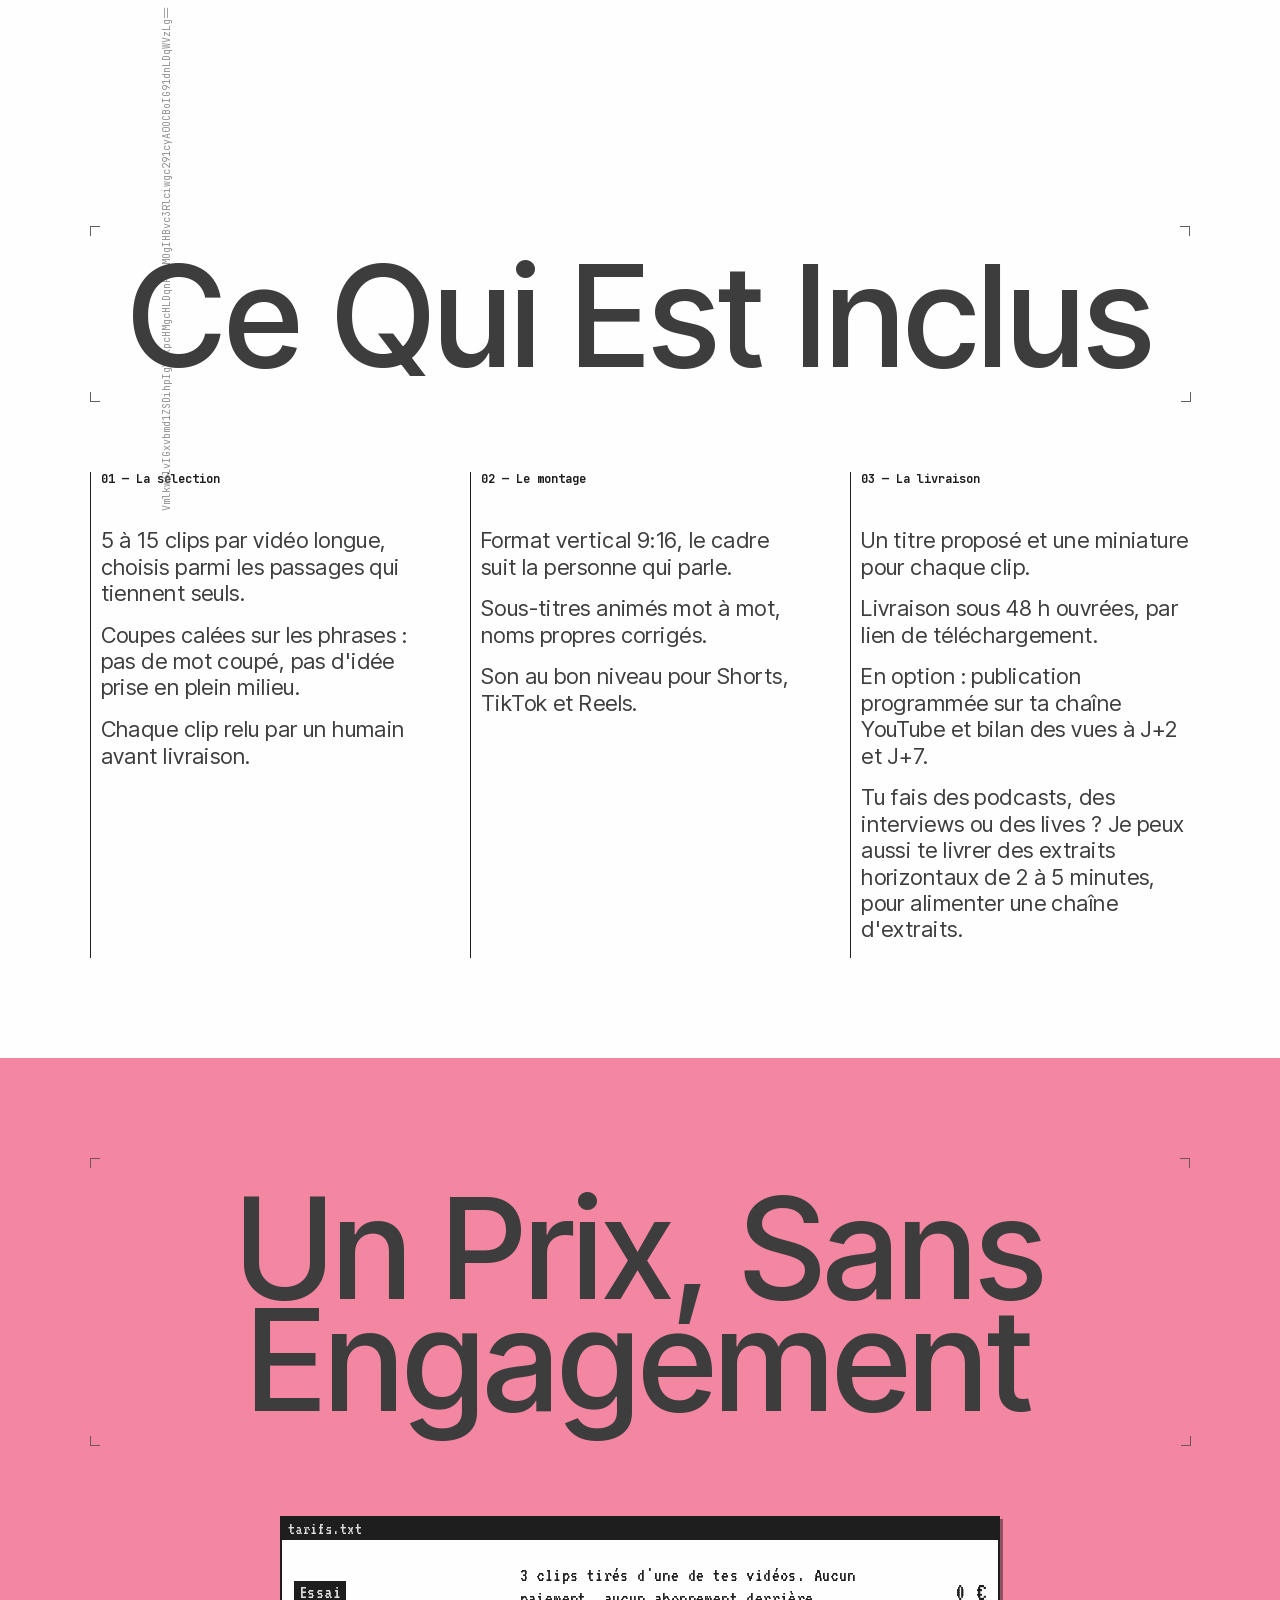
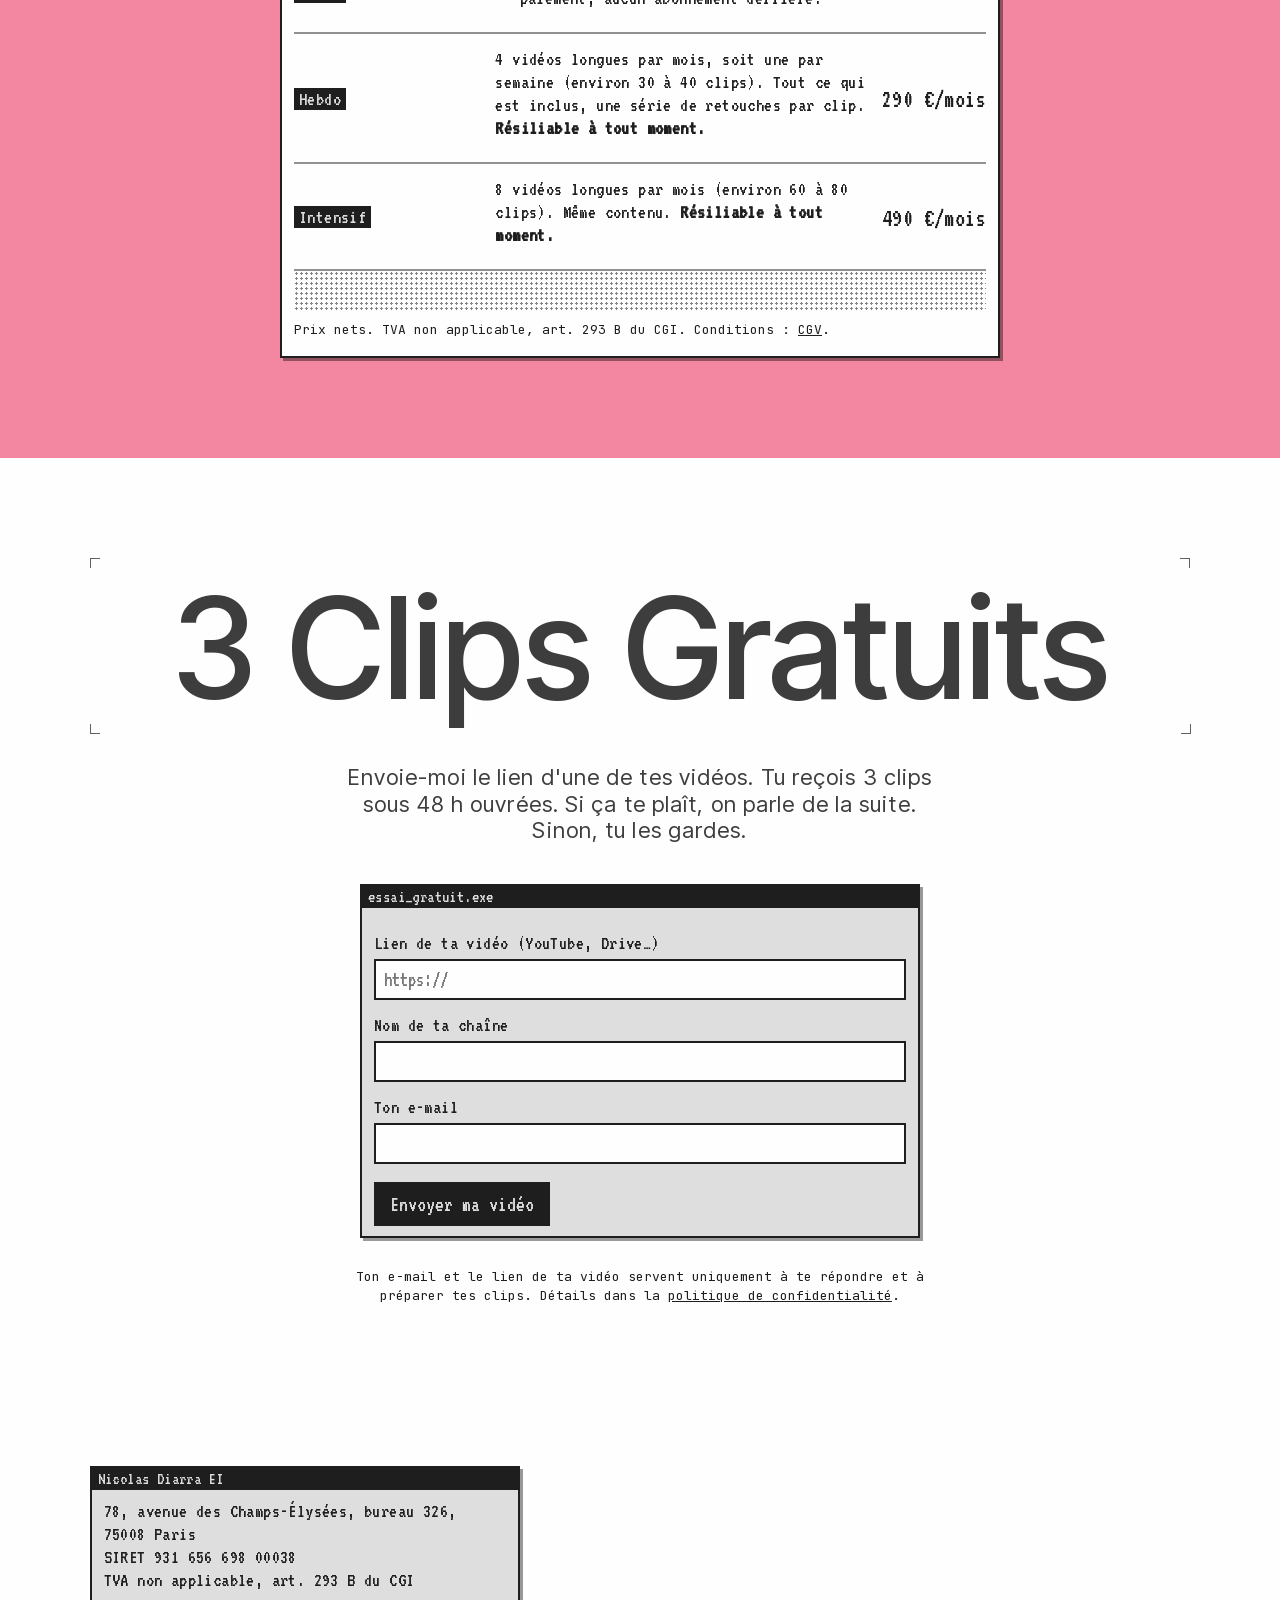
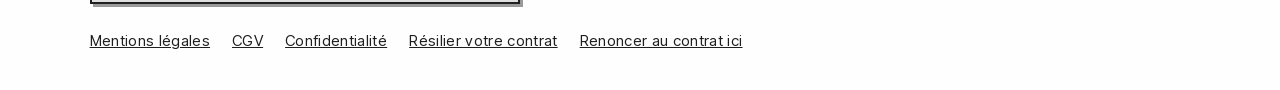
==== commit 5489a4f7: "Usage des clips précisé (Shorts, TikTok, Reels ; option chaîne d'extraits) : charte, accueil, e-mail" ====
--- a/index.html
+++ b/index.html
@@ -3,8 +3,14 @@
 <head>
   <meta charset="utf-8">
   <meta name="viewport" content="width=device-width, initial-scale=1">
+  <meta http-equiv="Content-Security-Policy" content="default-src 'self'; script-src 'self'; style-src 'self'; img-src 'self' data:; font-src 'self'; connect-src https://script.google.com https://script.googleusercontent.com https://formsubmit.co; object-src 'none'; base-uri 'none'; form-action https://script.google.com">
+  <meta name="referrer" content="strict-origin-when-cross-origin">
   <title>Tes vidéos longues en clips prêts à poster — Nicolas Diarra</title>
   <meta name="description" content="Clips verticaux sous-titrés, titrés, avec miniature, tirés de tes vidéos longues. Livrés sous 48 h ouvrées. Abonnement sans engagement.">
+  <link rel="icon" href="favicon.svg" type="image/svg+xml">
+  <link rel="icon" href="favicon.ico" sizes="32x32">
+  <link rel="apple-touch-icon" href="apple-touch-icon.png">
+  <link rel="stylesheet" href="theme.css">
   <link rel="stylesheet" href="style.css">
 </head>
 <body>
@@ -31,6 +37,7 @@
   <h1 class="geant">Tes Vidéos Longues,<br>En Clips Prêts<br>À Poster. Sous 48&nbsp;h.</h1>
 
   <p class="centre-texte chapeau">Tu m'envoies le lien de ta vidéo. Je te rends les meilleurs passages en clips verticaux : coupés au bon endroit, sous-titrés, titrés, avec leur miniature. Tu publies, ou je les programme pour toi sur YouTube.</p>
+  <p class="centre-texte chapeau">À poster en Shorts, TikTok et Reels : chaque clip fait découvrir ta chaîne à de nouvelles personnes et les renvoie vers ta vidéo longue.</p>
 
   <div class="actions">
     <a class="action" href="#essai">Recevoir 3 Clips</a>
@@ -66,6 +73,7 @@
         <li>Un titre proposé et une miniature pour chaque clip.</li>
         <li>Livraison sous 48 h ouvrées, par lien de téléchargement.</li>
         <li>En option : publication programmée sur ta chaîne YouTube et bilan des vues à J+2 et J+7.</li>
+        <li>Tu fais des podcasts, des interviews ou des lives ? Je peux aussi te livrer des extraits horizontaux de 2 à 5 minutes, pour alimenter une chaîne d'extraits.</li>
       </ul>
     </div>
   </div>
@@ -103,19 +111,17 @@
 <section id="essai">
   <div class="crochets"><h2 class="grand">3 Clips Gratuits</h2></div>
   <p class="centre-texte chapeau">Envoie-moi le lien d'une de tes vidéos. Tu reçois 3 clips sous 48 h ouvrées. Si ça te plaît, on parle de la suite. Sinon, tu les gardes.</p>
-  <form class="fenetre formulaire" action="https://formsubmit.co/devichtus.pro@gmail.com" method="POST">
+  <form class="fenetre formulaire" action="https://script.google.com/macros/s/AKfycbx_3Bza--3qeglQnAwqfAJykwMpxNwVE5ojVOMFkwlNm9lgNB2DnLyvJPpAOR9UVw66/exec" method="POST" data-type="essai">
     <div class="barre">essai_gratuit.exe</div>
     <div class="contenu">
-      <input type="hidden" name="_subject" value="Essai : 3 clips gratuits">
-      <input type="hidden" name="_template" value="table">
-      <input type="hidden" name="_next" value="">
-      <input type="hidden" name="_autoresponse" value="Bien reçu ! Je regarde ta vidéo et je t'envoie tes 3 clips sous 48 h ouvrées. — Nicolas">
+      <!-- Piège à robots : champ invisible, un humain ne le remplit jamais (l'envoi est alors ignoré). -->
+      <input class="piege" type="text" name="_honey" tabindex="-1" autocomplete="off" aria-hidden="true">
       <label for="essai-video">Lien de ta vidéo (YouTube, Drive…)</label>
-      <input id="essai-video" name="video" type="url" required placeholder="https://">
+      <input id="essai-video" name="video" type="url" required placeholder="https://" maxlength="500" autocomplete="url">
       <label for="essai-chaine">Nom de ta chaîne</label>
-      <input id="essai-chaine" name="chaine" type="text" required>
+      <input id="essai-chaine" name="chaine" type="text" required maxlength="120" autocomplete="organization">
       <label for="essai-email">Ton e-mail</label>
-      <input id="essai-email" name="email" type="email" required>
+      <input id="essai-email" name="email" type="email" required maxlength="254" autocomplete="email">
       <button class="bouton-terminal" type="submit">Envoyer ma vidéo</button>
     </div>
   </form>
--- a/theme.css
+++ b/theme.css
@@ -0,0 +1,24 @@
+/* Généré par charte/synchroniser.mjs depuis charte/theme.json : ne pas modifier ici. */
+@font-face { font-family: "Inter Tight"; src: url("charte/fonts/InterTight.woff2") format("woff2"); font-weight: 100 900; font-display: swap; }
+@font-face { font-family: "JetBrains Mono"; src: url("charte/fonts/JetBrainsMono.woff2") format("woff2"); font-weight: 100 800; font-display: swap; }
+@font-face { font-family: "VT323"; src: url("charte/fonts/VT323.woff2") format("woff2"); font-weight: 400; font-display: swap; }
+
+:root {
+  --fond: #fefefe;
+  --encre: #1e1e1e;
+  --encre-douce: #1e1e1edb;
+  --gris-fonce: #3d3d3d;
+  --gris-fenetre: #dedede;
+  --gris-filet: #c4c4c4;
+  --gris-trait: #858585;
+  --rose: #f386a1;
+  --magenta: #d45bb6;
+  --fuchsia: #e551ba;
+  --violet: #9a6cf0;
+  --ciel-haut: #7aa8d6;
+  --ciel-bas: #b3cde9;
+
+  --grotesk: "Inter Tight", "Helvetica Neue", Arial, sans-serif;
+  --mono: "JetBrains Mono", ui-monospace, Menlo, monospace;
+  --terminal: "VT323", "JetBrains Mono", monospace;
+}
--- a/style.css
+++ b/style.css
@@ -1,30 +1,5 @@
-/* Valeurs relevées dans le code de typesafe.ai (site Framer) : couleurs,
-   tailles, interlignages et approches de lettres de leurs styles de texte.
-   Leurs polices de titre (Die Grotesk C, LisaTerminal Paper) sont payantes :
-   remplacées par des polices libres (OFL) hébergées ici, aucune requête externe.
-     Die Grotesk C       → Inter Tight
-     LisaTerminal Paper  → VT323
-     JetBrains Mono      → JetBrains Mono (la même) */
-@font-face { font-family: "Inter Tight"; src: url("fonts/InterTight.woff2") format("woff2"); font-weight: 100 900; font-display: swap; }
-@font-face { font-family: "JetBrains Mono"; src: url("fonts/JetBrainsMono.woff2") format("woff2"); font-weight: 100 800; font-display: swap; }
-@font-face { font-family: "VT323"; src: url("fonts/VT323.woff2") format("woff2"); font-weight: 400; font-display: swap; }
-
+/* Mise en page du site. Couleurs et polices : theme.css, généré depuis charte/theme.json. */
 :root {
-  /* Couleurs (jetons du site de référence) */
-  --fond: #fefefe;
-  --encre: #1e1e1e;
-  --encre-douce: #1e1e1edb;
-  --gris-fonce: #3d3d3d;
-  --gris-fenetre: #dedede;
-  --gris-filet: #c4c4c4;
-  --rose: #f386a1;
-  --magenta: #d45bb6;
-
-  /* Familles */
-  --grotesk: "Inter Tight", "Helvetica Neue", Arial, sans-serif;
-  --mono: "JetBrains Mono", ui-monospace, Menlo, monospace;
-  --terminal: "VT323", "JetBrains Mono", monospace;
-
   --marge: clamp(20px, 7vw, 100px);
 }
 
@@ -153,12 +128,12 @@
 }
 .heros::before {
   background:
-    radial-gradient(ellipse 30% 75% at 4% 20%, #e551ba 0%, transparent 72%),
+    radial-gradient(ellipse 30% 75% at 4% 20%, var(--fuchsia) 0%, transparent 72%),
     radial-gradient(ellipse 22% 50% at 22% 60%, #d45bb6cc 0%, transparent 72%),
-    radial-gradient(ellipse 30% 75% at 96% 18%, #e551ba 0%, transparent 72%),
-    radial-gradient(ellipse 20% 50% at 78% 50%, #9a6cf0 0%, transparent 72%),
-    radial-gradient(ellipse 18% 45% at 99% 64%, #f386a1 0%, transparent 72%),
-    linear-gradient(to bottom, #7aa8d6, #b3cde9);
+    radial-gradient(ellipse 30% 75% at 96% 18%, var(--fuchsia) 0%, transparent 72%),
+    radial-gradient(ellipse 20% 50% at 78% 50%, var(--violet) 0%, transparent 72%),
+    radial-gradient(ellipse 18% 45% at 99% 64%, var(--rose) 0%, transparent 72%),
+    linear-gradient(to bottom, var(--ciel-haut), var(--ciel-bas));
 }
 /* Grain par-dessus (bruit SVG en ligne, aucune image externe) */
 .heros::after {
@@ -204,34 +179,6 @@
 .rose { background: var(--rose); color: var(--gris-fonce); }
 .rose .action { color: var(--gris-fonce); }
 
-/* Trame de points (évoque le rendu tramé de la référence) */
-.trame {
-  background-color: var(--rose);
-  background-image: radial-gradient(rgba(30, 30, 30, .55) 1px, transparent 1.3px);
-  background-size: 6px 6px;
-  border: 1px solid rgba(30, 30, 30, .5);
-  margin: 56px var(--marge) 0;
-  padding: 56px clamp(16px, 5vw, 70px);
-  position: relative;
-}
-.trame .badge { position: absolute; top: -1px; left: -1px; }
-
-.exemples { display: grid; gap: 36px; grid-template-columns: repeat(auto-fit, minmax(270px, 1fr)); }
-.ecrans { display: grid; grid-template-columns: 1.7fr 1fr; gap: 10px; align-items: end; }
-.ecran {
-  background: repeating-linear-gradient(45deg, var(--gris-filet) 0 2px, #ececec 2px 5px);
-  border: 1px solid var(--encre);
-  display: grid;
-  place-items: center;
-  text-align: center;
-  font: 16px/1.1 var(--terminal);
-  padding: 6px;
-}
-.ecran.paysage { aspect-ratio: 16 / 9; }
-.ecran.portrait { aspect-ratio: 9 / 16; }
-.ecran img, .ecran video { width: 100%; height: 100%; object-fit: cover; display: block; }
-.exemple-legende { margin-top: 10px; }
-
 /* Colonnes : filet vertical, libellé mono 12 px, texte 22 px */
 .colonnes {
   display: grid;
@@ -244,7 +191,7 @@
 .colonne ul { list-style: none; margin: 0; padding: 0; }
 .colonne li { margin: 0 0 .7em; font-size: 22px; line-height: 1.2; letter-spacing: .02em; color: var(--encre-douce); }
 
-/* Tarifs : lignes façon tableau de la référence */
+/* Tarifs : lignes de tableau */
 .tarifs { max-width: 760px; margin: 70px auto 0; padding: 0 20px; }
 .ligne {
   display: grid;
@@ -262,7 +209,7 @@
 .fin-tableau {
   height: 40px;
   margin-bottom: 10px;
-  background-image: radial-gradient(#858585 1px, transparent 1.2px);
+  background-image: radial-gradient(var(--gris-trait) 1px, transparent 1.2px);
   background-size: 5px 5px;
 }
 
@@ -285,8 +232,6 @@
 .juridique .fenetre p { color: var(--encre); font-size: 20px; line-height: 1.15; }
 .juridique .action { font-size: 40px; }
 
-/* Informations à compléter avant la mise en ligne : visibles exprès. */
-mark.todo { background: #ff2d55; color: #fff; padding: 0 .3em; font-family: var(--mono); font-size: .8em; letter-spacing: 0; }
 
 /* --- Formulaires (fenêtre rétro, police terminal) ----------------------- */
 .formulaire { max-width: 560px; margin: 40px auto 0; text-align: left; }
@@ -317,3 +262,23 @@
 .recap dt { font-size: 16px; color: var(--gris-fonce); margin-top: 8px; }
 .recap dd { margin: 0; font-size: 21px; }
 .juridique .formulaire { margin: 1.6em 0; }
+
+/* Envoi en cours : bouton grisé, curseur d'attente */
+.bouton-terminal:disabled,
+.bouton-terminal:disabled:hover {
+  background: var(--gris-trait);
+  border-color: var(--gris-trait);
+  color: var(--gris-fenetre);
+  cursor: wait;
+}
+.formulaire[aria-busy="true"] input { opacity: .6; }
+.statut { margin: 12px 0 0; font-size: 19px; min-height: 1.2em; }
+.statut.erreur { color: #b00020; }
+
+/* Piège à robots : hors de l'écran, invisible pour les humains */
+.formulaire .piege { position: absolute; left: -9999px; width: 1px; height: 1px; opacity: 0; }
+
+/* Échec d'envoi : solutions de repli */
+.actions-erreur { display: flex; flex-wrap: wrap; gap: 8px; margin-top: 4px; }
+.actions-erreur .bouton-terminal { margin: 0; font-size: 19px; text-decoration: none; display: inline-block; }
+.statut p { margin: 0 0 8px; }
